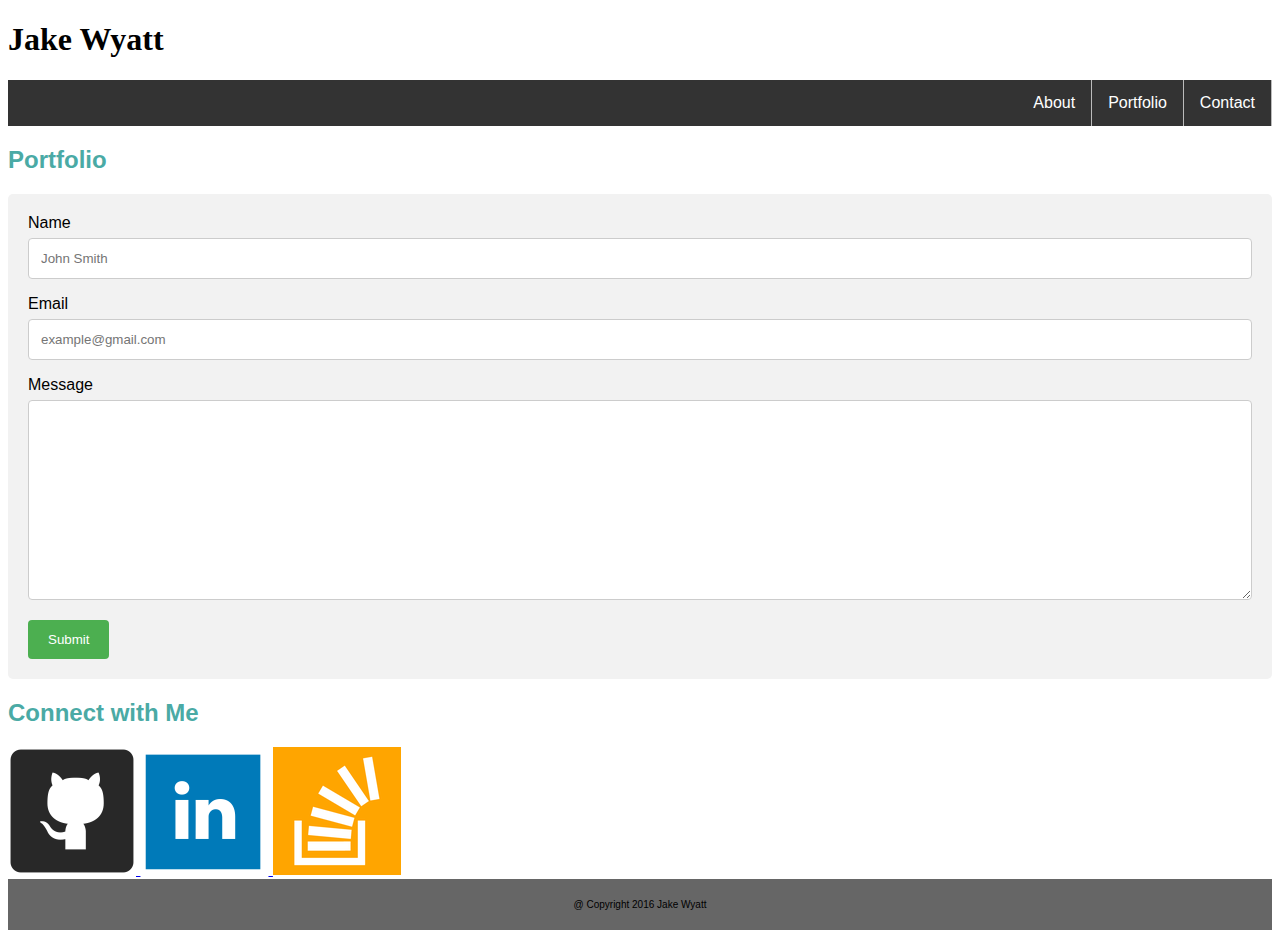
==== contact.html @ eeffd075 "Updates v4 041017" ====
<!DOCTYPE html>
<html lang="en">

<head>
	<title>Contact</title>
	<meta charset="utf-8">

	<link rel="stylesheet" type="text/css" href="assets/css/style.css">

</head>

<body>

	<header id="Bar">
		<h1>Jake Wyatt</h1>
	
		<ul>
			<li><a href="contact.html" target="_blank">Contact</a></li>
			<li><a href="portfolio.html" target="_blank">Portfolio</a></li>
			<li><a href="index.html" target="_blank">About</a></li>
		</ul>

	</header>

	<section id="Portfolio">
	
		<h2>Portfolio</h2>

		<div class="container">
			<form action="/action_page.php">
				
				<label for="name">Name</label>
				<input type="text" id="name" name="name" placeholder="John Smith">

				<label for="email">Email</label>
				<input type="text" id="email" name="email" placeholder="example@gmail.com">

				<label for="message">Message</label>
				<textarea id="message" name="message" placeholder=""></textarea>

				<input type="submit" value="Submit">

			</form>
			
		</div>

	</section>

	<section id="Connect">
		<h2>Connect with Me</h2>

			<a href="https://github.com/jrw4466" target="_blank">
				<img src="assets/images/1491846948_29_GitHub.png" alt="GitHub Pic">
			</a>
			<a href="https://www.linkedin.com/in/jake-wyatt-ii-42ab9148" target="_blank">
				<img src="assets/images/1491846863_linkedin_square_color.png" alt="LinkedIn Pic">
			</a>
			<a href="http://stackexchange.com/users/10614883/jwyatt955">
				<img src="assets/images/1491847006_stackoverflow.png" alt="StackoverflowPic">
			</a>

	</section>

	<footer>@ Copyright 2016 Jake Wyatt</footer>

</body>
</html>
---- assets/css/style.css ----
/* All Pages Styling */

body {
	font-family: "Arial"; "Helvetica Neue", Helvetica, sans-sereif;
}

h1 {
	background-color: #ffffff;
	font-family: "Georgia", Times, "Times New Roman"; serif;
}

h2 {
	color: #4aaaa5;

}

p {
	color: #777777;
	font-family: "Georgia", Times, "Times New Roman"; serif;
}

footer {
	background-color: #666666;
	text-align: center;
	padding: 20px;
	font-size: 10px
}




/* Removes the <ul> bullets and browser default settings */
ul {
	list-style-type: none;
	margin: 0;
	padding: 0;
	overflow: hidden;
	background-color: #333;
}

li {
	float: right;
	border-right: 1px solid #bbb;
}

li a {
    display: block;
    color: white;
    text-align: center;
    padding: 14px 16px;
    text-decoration: none;

}

 li a:hover {
    background-color: #111;
}


#ProfilePic {
	width: 200px;
	height: 200px;
}

.Pic {
  /* relative positioning */
  position: relative;
  width: 150px;
  height: 150px;
  background: #2db34a;
  border: 2px solid black;
}

/* Contact Form HTML CSS Styles*/

input[type=text], textarea {
    width: 100%;
    padding: 12px;
    border: 1px solid #ccc;
    border-radius: 4px;
    box-sizing: border-box;
    margin-top: 6px;
    margin-bottom: 16px;
    resize: vertical;
}

input[type=submit] {
    background-color: #4CAF50;
    color: white;
    padding: 12px 20px;
    border: none;
    border-radius: 4px;
    cursor: pointer;
}

input[type=submit]:hover {
    background-color: #45a049;
}

.container {
    border-radius: 5px;
    background-color: #f2f2f2;
    padding: 20px;
}

#message {
	height: 200px;
}
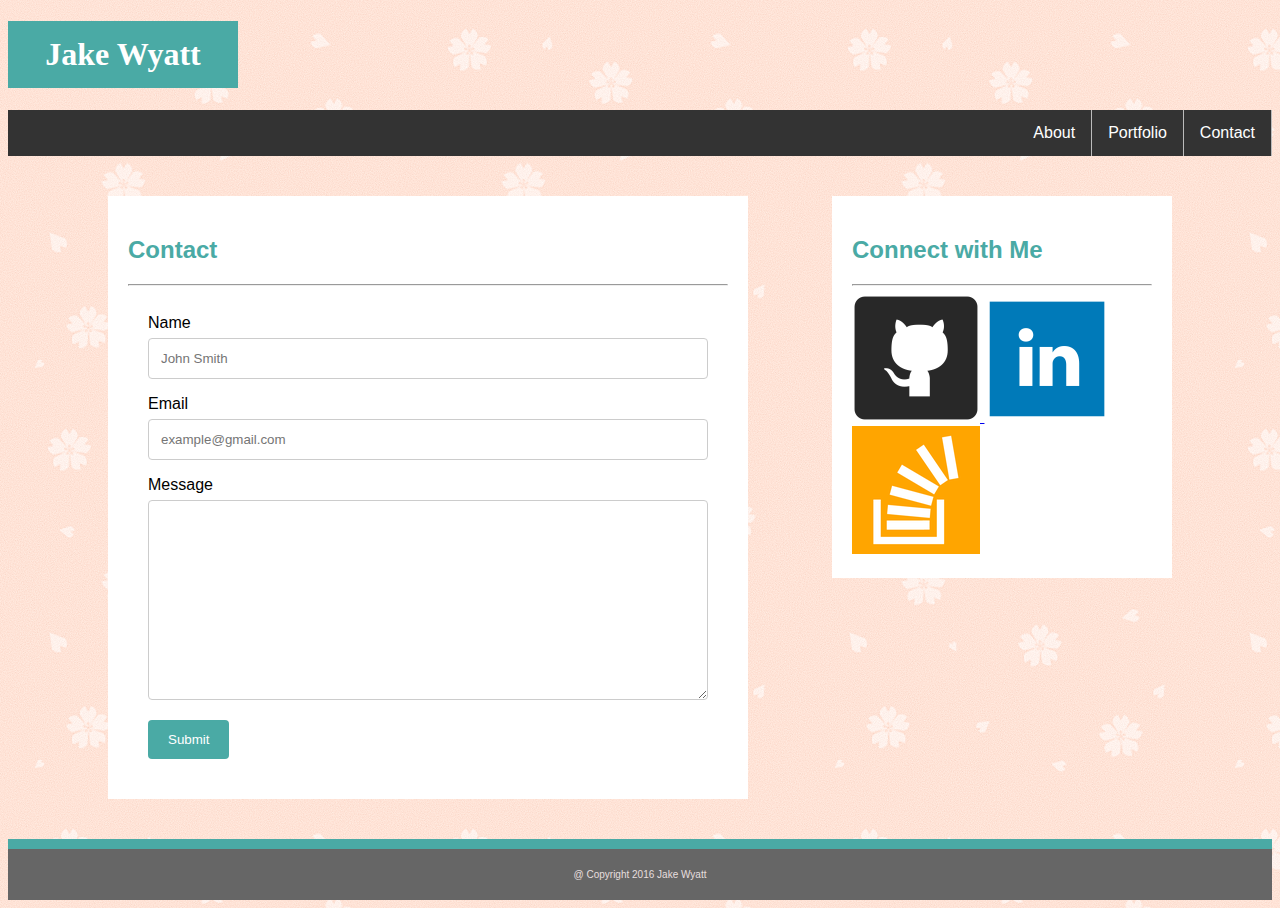
==== commit 72edc4d8: "Updated 041217 0530PM" ====
--- a/contact.html
+++ b/contact.html
@@ -22,9 +22,13 @@
 
 	</header>
 
-	<section id="Portfolio">
+	<div id="Wrapper">
+
+	<section id="Contact">
 	
-		<h2>Portfolio</h2>
+		<h2>Contact</h2>
+
+		<hr>
 
 		<div class="container">
 			<form action="/action_page.php">
@@ -49,6 +53,8 @@
 	<section id="Connect">
 		<h2>Connect with Me</h2>
 
+		<hr>
+
 			<a href="https://github.com/jrw4466" target="_blank">
 				<img src="assets/images/1491846948_29_GitHub.png" alt="GitHub Pic">
 			</a>
@@ -61,6 +67,8 @@
 
 	</section>
 
+	</div>
+
 	<footer>@ Copyright 2016 Jake Wyatt</footer>
 
 </body>
--- a/assets/css/style.css
+++ b/assets/css/style.css
@@ -3,11 +3,16 @@
 
 body {
 	font-family: "Arial"; "Helvetica Neue", Helvetica, sans-sereif;
+    background-image: url("../images/sakura.png");
 }
 
 h1 {
-	background-color: #ffffff;
+	background-color: #4aaaa5;
 	font-family: "Georgia", Times, "Times New Roman"; serif;
+    color: white;
+    width: 200px;
+    padding: 15px;
+    text-align: center;
 }
 
 h2 {
@@ -21,18 +26,35 @@
 }
 
 footer {
-	background-color: #666666;
+	clear: both;
+    background-color: #666666;
 	text-align: center;
 	padding: 20px;
-	font-size: 10px
+	font-size: 10px;
+    border-top-width: 10px;
+    border-top-color: #4aaaa5;
+    border-top-style: solid;
+    color: #e6dfdf;
 }
 
+#Connect {
+    float: right;
+    width: 300px;
+    background: white;
+    padding: 20px;
+    border: 1px solid: black;
+    margin: 20px;
+    margin: 40px 100px 40px 20px
+}
 
+.links {
+    margin-top: 20px;
+}
 
 
 /* Removes the <ul> bullets and browser default settings */
 ul {
-	list-style-type: none;
+    list-style-type: none;
 	margin: 0;
 	padding: 0;
 	overflow: hidden;
@@ -57,10 +79,31 @@
     background-color: #111;
 }
 
+/* Index.html CSS Styles */
+#About {
+    float:left;
+    width: 600px;
+    background: white;
+    padding: 20px;
+    border: 1px solid: black;
+    margin: 20px;
+}
+
 
 #ProfilePic {
 	width: 200px;
 	height: 200px;
+}
+
+/* Portfolio HTML CSS Styles*/
+
+#Portfolio {
+    float: left;
+    width: 600px;
+    background: white;
+    padding: 20px;
+    border: 1px solid: black;
+    margin: 20px;
 }
 
 .Pic {
@@ -72,7 +115,24 @@
   border: 2px solid black;
 }
 
+.lab {
+    background-color: #4aaaa5;
+    font-family: "Georgia", Times, "Times New Roman"; serif;
+    color: white;
+    width: 150px;
+    padding: 15px;
+    text-align: center;
+}
+
 /* Contact Form HTML CSS Styles*/
+
+#Contact {
+    float: left;
+    width: 600px;
+    background: white;
+    padding: 20px;
+    margin: 40px 20px 40px 100px;
+}
 
 input[type=text], textarea {
     width: 100%;
@@ -86,7 +146,7 @@
 }
 
 input[type=submit] {
-    background-color: #4CAF50;
+    background-color: #4aaaa5;
     color: white;
     padding: 12px 20px;
     border: none;
@@ -95,15 +155,16 @@
 }
 
 input[type=submit]:hover {
-    background-color: #45a049;
+    background-color: #4CAF50;
+    color: white;
 }
 
 .container {
     border-radius: 5px;
-    background-color: #f2f2f2;
+    background-color: white;
     padding: 20px;
 }
 
 #message {
 	height: 200px;
-}+}
